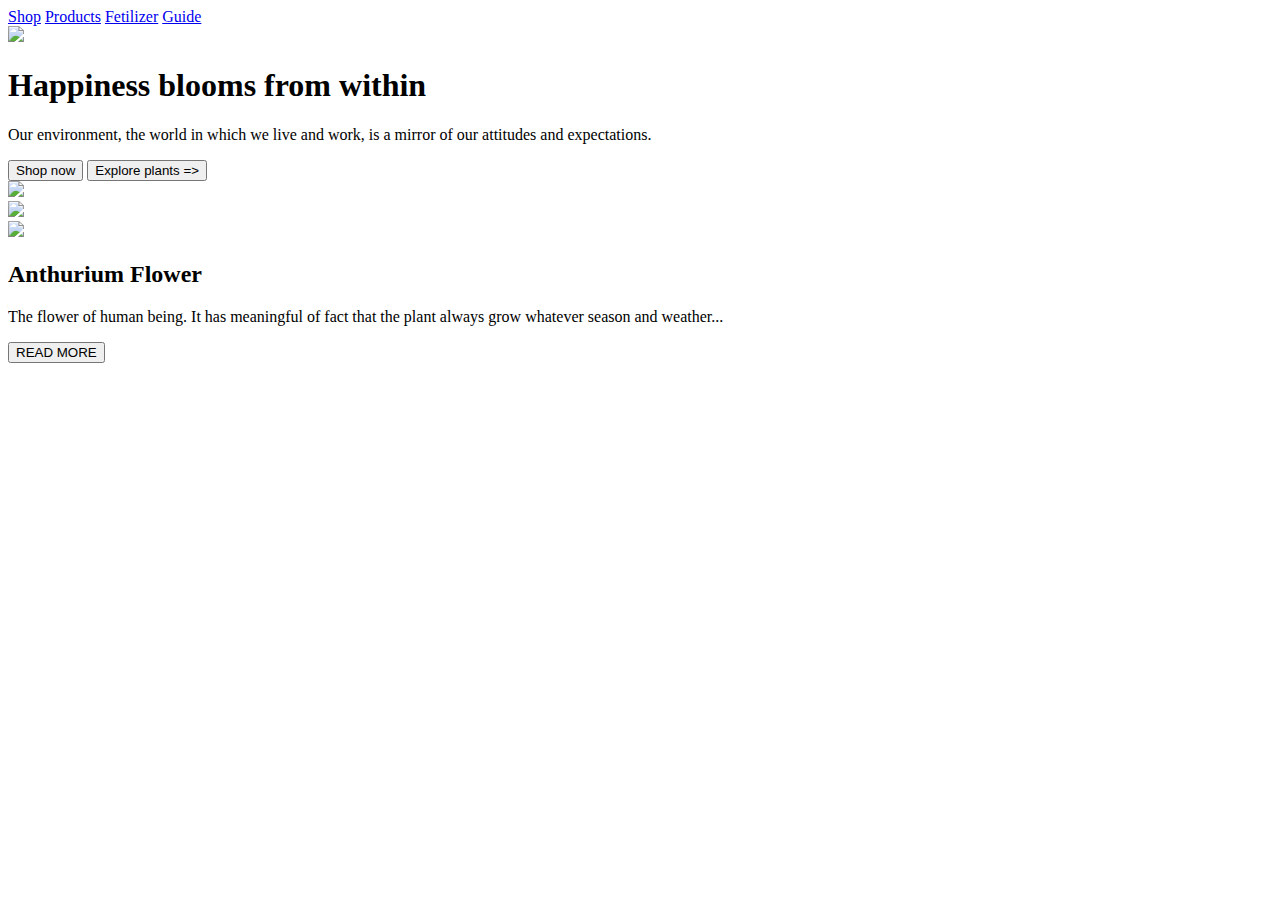
==== all projects/verst/Flower_shop/main.html @ 25b17564 "flowers" ====
<!DOCTYPE html>
<html lang="en">
<head>
    <meta charset="UTF-8">
    <meta http-equiv="X-UA-Compatible" content="IE=edge">
    <meta name="viewport" content="width=device-width, initial-scale=1.0">
    <link rel = 'stylesheet' href = '/assets/css/styles.css'>
    <link rel = 'stylesheet' href = '/assets/css/style_const.css'>
    <title>Aboba</title>
</head>
<body>
    <header class = 'head-main'>
    <div class ='navig-cont'>
        <div class = 'navigation'>
            <a class = 'nav-elem' href = "#">Shop</a>
            <a class = 'nav-elem' href = "#">Products</a>
            <a class = 'nav-elem' href = "#">Fetilizer</a>
            <a class = 'nav-elem' href = "#">Guide</a>
            <div class = 'shop-ico'>
                <img class = 'main-ico' src="/assets/images/Black & White Geometric Beauty Circle Logo 1.png">
            </div>
        </div>
    </div>
    <div class = 'enter-block'></div>
        <h1>Happiness blooms from within</h1>
        <p>Our environment, the world in which we live and work, is a mirror of our attitudes and expectations. </p>
        <button class = 'shop-btn'>Shop now</button>
        <button class = 'plants-btn'>Explore plants =></button>
    </div>
    <div class="plants-block">
        <div class='\'>
            <img src = '/assets/images/image 3.png'>
        </div>
        <div class='\'>
            <img src = '/assets/images/image 2.png'>
        </div>
        <div class='\'>
            <img src = '/assets/images/image 1.png'>
            <h2>Anthurium Flower</h2>
            <p>The flower of human being. It has meaningful of fact that the plant always grow whatever season and weather...</p>
            <button class = 'flow-btn'>READ MORE</button>
        </div>
    </div>
    </header>
</body>
</html>
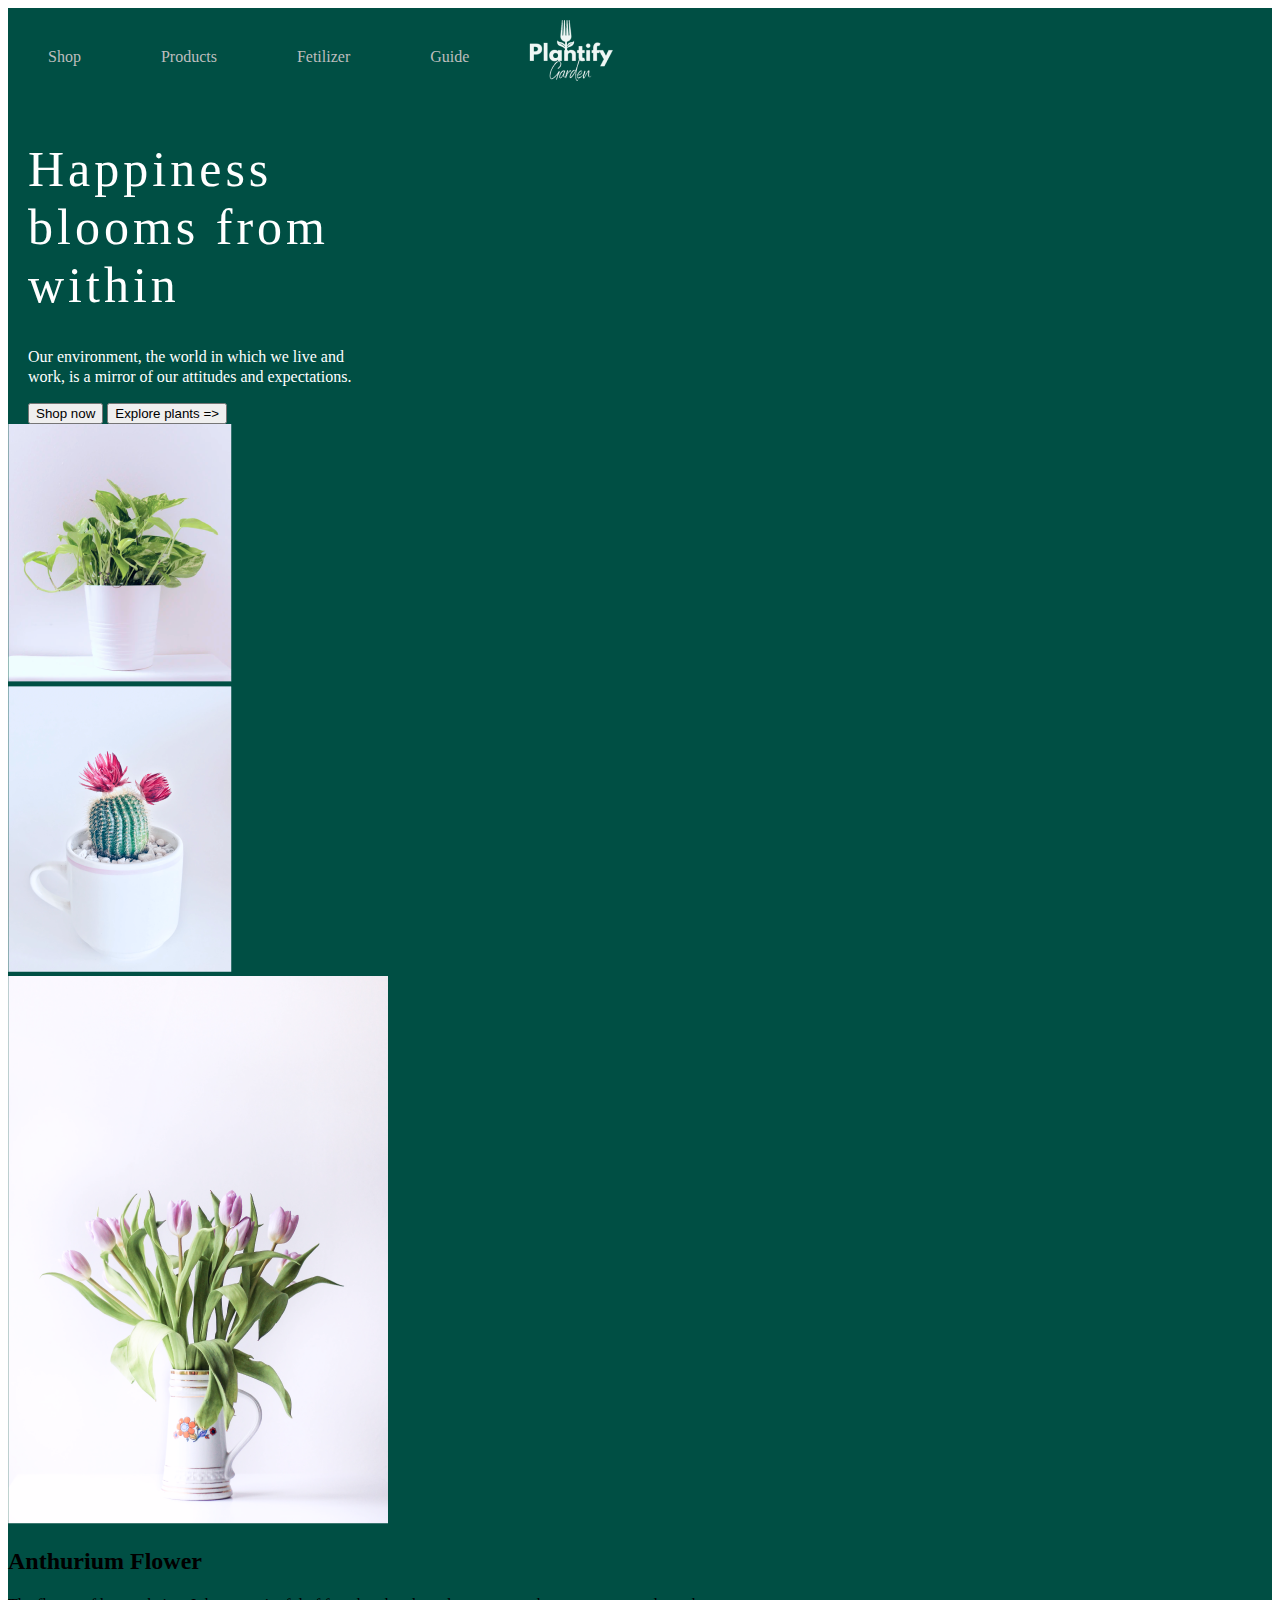
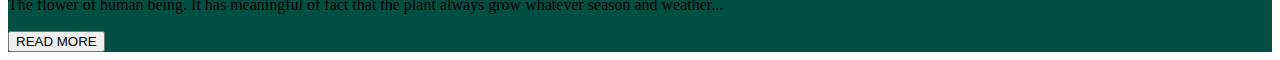
==== commit 3394278c: "1" ====
--- a/all projects/verst/Flower_shop/main.html
+++ b/all projects/verst/Flower_shop/main.html
@@ -4,8 +4,8 @@
     <meta charset="UTF-8">
     <meta http-equiv="X-UA-Compatible" content="IE=edge">
     <meta name="viewport" content="width=device-width, initial-scale=1.0">
-    <link rel = 'stylesheet' href = '/assets/css/styles.css'>
-    <link rel = 'stylesheet' href = '/assets/css/style_const.css'>
+    <link rel = 'stylesheet' href = './assets/css/styles.css'>
+    <link rel = 'stylesheet' href = './assets/css/style_const.css'>
     <title>Aboba</title>
 </head>
 <body>
@@ -17,25 +17,27 @@
             <a class = 'nav-elem' href = "#">Fetilizer</a>
             <a class = 'nav-elem' href = "#">Guide</a>
             <div class = 'shop-ico'>
-                <img class = 'main-ico' src="/assets/images/Black & White Geometric Beauty Circle Logo 1.png">
+                <img class = 'main-ico' src="./assets/images/Black & White Geometric Beauty Circle Logo 1.png">
             </div>
         </div>
     </div>
-    <div class = 'enter-block'></div>
-        <h1>Happiness blooms from within</h1>
-        <p>Our environment, the world in which we live and work, is a mirror of our attitudes and expectations. </p>
+    <div class = 'enter-block'>
+        <div class="text-block">
+            <h1>Happiness<br> blooms from<br> within</h1>
+            <p>Our environment, the world in which we live and<br> work, is a mirror of our attitudes and expectations. </p>
+        </div>
         <button class = 'shop-btn'>Shop now</button>
         <button class = 'plants-btn'>Explore plants =></button>
     </div>
     <div class="plants-block">
         <div class='\'>
-            <img src = '/assets/images/image 3.png'>
+            <img src = './assets/images/image 3.png'>
         </div>
         <div class='\'>
-            <img src = '/assets/images/image 2.png'>
+            <img src = './assets/images/image 2.png'>
         </div>
         <div class='\'>
-            <img src = '/assets/images/image 1.png'>
+            <img src = './assets/images/image 1.png'>
             <h2>Anthurium Flower</h2>
             <p>The flower of human being. It has meaningful of fact that the plant always grow whatever season and weather...</p>
             <button class = 'flow-btn'>READ MORE</button>
--- a/all projects/verst/Flower_shop/assets/css/styles.css
+++ b/all projects/verst/Flower_shop/assets/css/styles.css
@@ -0,0 +1,43 @@
+.head-main {
+    background-color:#004F44;
+}
+
+.navig-cont {
+    display: block;
+    flex-direction: row;
+    
+
+}
+.navigation {
+    display: flex;
+    flex-direction: row;
+ 
+}
+
+.nav-elem {
+    display: flex;
+    padding: 40px;
+}
+
+
+.main-ico {
+    display: flex;
+    align-items: center;
+}
+
+.shop-ico {
+    align-items: center;
+}
+.enter-block{
+    display: block;
+    padding-left: 20px;
+}
+.text-block{
+    color:white;
+}
+.shop-btn{}
+
+
+
+
+
--- a/all projects/verst/Flower_shop/assets/css/style_const.css
+++ b/all projects/verst/Flower_shop/assets/css/style_const.css
@@ -0,0 +1,23 @@
+a {
+    text-decoration: none;
+    color: #bdbdbd;
+}
+
+ul {
+    list-style-type: none;
+}
+
+body{
+    font-family: 'Berlin Sans FB';
+
+}
+
+h1{
+    font-size: 50px;
+    font-weight: 100;
+    letter-spacing: 4px;
+}
+p{
+    line-height: 20px;
+    font-weight:lighter;
+}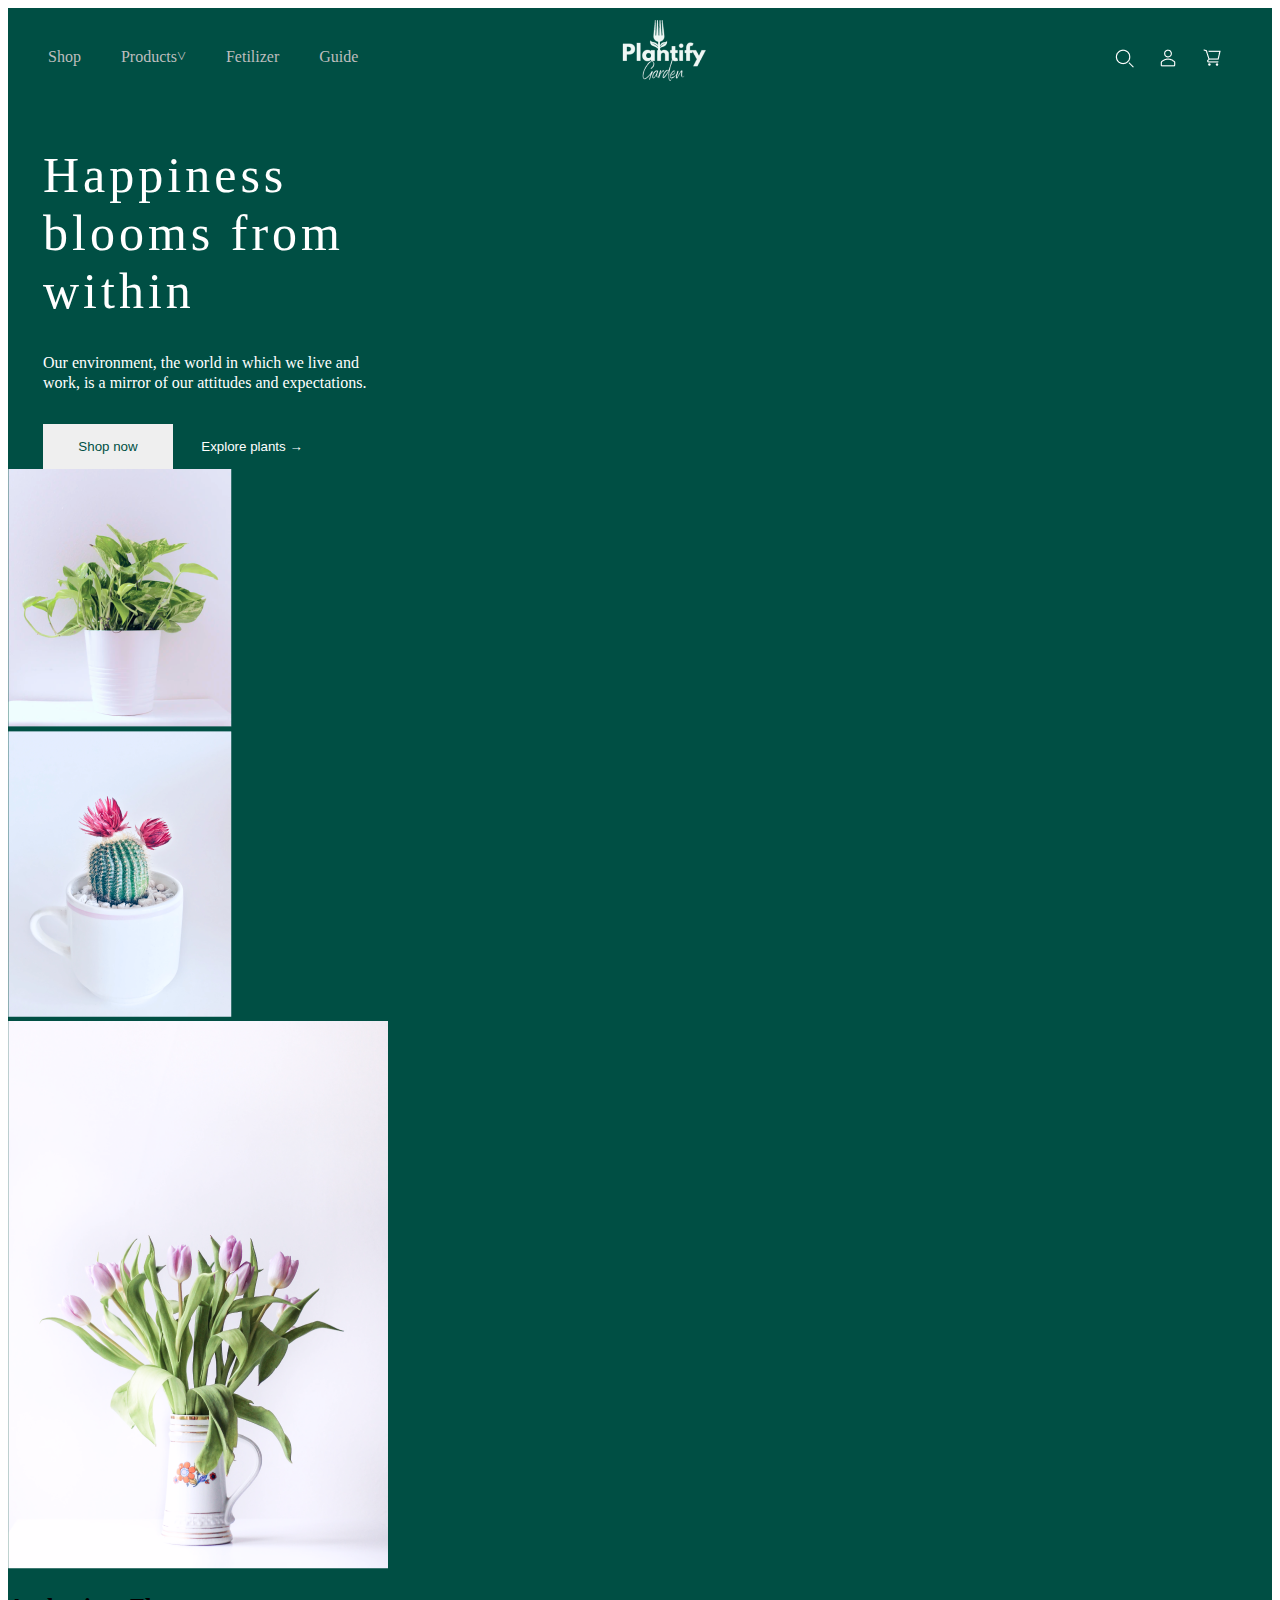
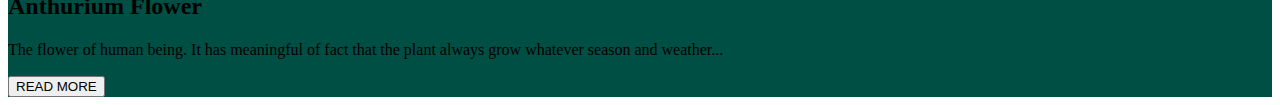
==== commit cf2f9d10: "1" ====
--- a/all projects/verst/Flower_shop/main.html
+++ b/all projects/verst/Flower_shop/main.html
@@ -13,12 +13,17 @@
     <div class ='navig-cont'>
         <div class = 'navigation'>
             <a class = 'nav-elem' href = "#">Shop</a>
-            <a class = 'nav-elem' href = "#">Products</a>
+            <a class = 'nav-elem' href = "#">Products˅</a>
             <a class = 'nav-elem' href = "#">Fetilizer</a>
             <a class = 'nav-elem' href = "#">Guide</a>
-            <div class = 'shop-ico'>
-                <img class = 'main-ico' src="./assets/images/Black & White Geometric Beauty Circle Logo 1.png">
-            </div>
+        </div>
+        <div class = 'shop-ico'>
+            <img class = 'main-ico' src="./assets/images/Black & White Geometric Beauty Circle Logo 1.png">
+        </div>
+        <div class="searching">
+            <img class="img-elem" src="./assets/images/search.png">
+            <img class="img-elem" src="./assets/images/user.png">
+            <img class="img-elem" src="./assets/images/shop.png">
         </div>
     </div>
     <div class = 'enter-block'>
@@ -27,7 +32,7 @@
             <p>Our environment, the world in which we live and<br> work, is a mirror of our attitudes and expectations. </p>
         </div>
         <button class = 'shop-btn'>Shop now</button>
-        <button class = 'plants-btn'>Explore plants =></button>
+        <button class = 'plants-btn'>Explore plants →</button>
     </div>
     <div class="plants-block">
         <div class='\'>
--- a/all projects/verst/Flower_shop/assets/css/styles.css
+++ b/all projects/verst/Flower_shop/assets/css/styles.css
@@ -3,7 +3,7 @@
 }
 
 .navig-cont {
-    display: block;
+    display: flex;
     flex-direction: row;
     
 
@@ -17,6 +17,7 @@
 .nav-elem {
     display: flex;
     padding: 40px;
+    padding-right: 0px;
 }
 
 
@@ -27,15 +28,41 @@
 
 .shop-ico {
     align-items: center;
+    margin-left: auto;
+    margin-right:auto;
+    padding-right:100px;
+}
+.searching{
+    padding: 40px;
+    
+}
+.img-elem{
+    padding-left:10px;
+    padding-right:10px;
 }
 .enter-block{
     display: block;
-    padding-left: 20px;
+    padding-left: 35px;
 }
 .text-block{
     color:white;
+    padding-bottom: 15px;
 }
-.shop-btn{}
+.shop-btn{
+    color:#004F44;
+    padding: 15px;
+    max-width: 1000px;
+    width: 130px;
+    border: none;
+}
+.plants-btn{
+    border: none;
+    color: white;
+    background: none;
+    padding: 15px;
+    max-width: 1500px;
+    width: 150px;
+}
 
 
 
